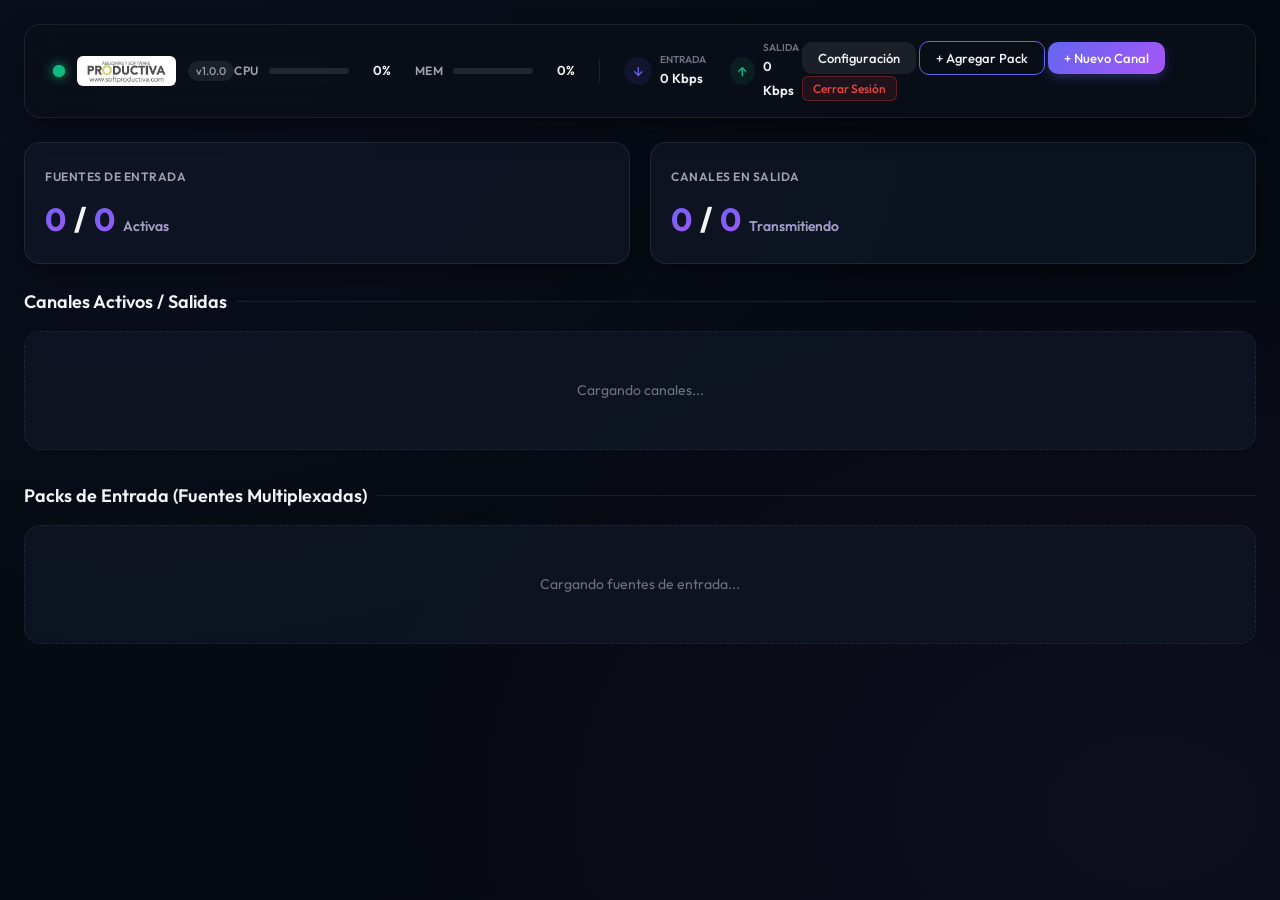
==== www/index.html @ 1e380e0b "Implement active HLS sessions monitoring and IP blocklist/firewall" ====
<!DOCTYPE html>
<html lang="es">
<head>
    <meta charset="UTF-8">
    <meta name="viewport" content="width=device-width, initial-scale=1.0">
    <title>Productiva IPTV Gateway</title>
    <link rel="preconnect" href="https://fonts.googleapis.com">
    <link rel="preconnect" href="https://fonts.gstatic.com" crossorigin>
    <link href="https://fonts.googleapis.com/css2?family=Outfit:wght@300;400;500;600;700&family=JetBrains+Mono:wght@400;500&display=swap" rel="stylesheet">
    <link rel="stylesheet" href="style.css?v=1.0.1">
</head>
<body>
    <div class="app-container">
        <!-- TOP NAVIGATION & STATUS BAR -->
        <header class="main-header">
            <div class="logo-area">
                <span class="logo-pulse"></span>
                <img src="logo.png?v=3" alt="Productiva" class="logo-img">
                <span class="badge-ver">v1.0.0</span>
            </div>
            
            <!-- System metrics dashboard -->
            <div class="sys-metrics">
                <div class="metric-card">
                    <span class="metric-label">CPU</span>
                    <div class="metric-bar-container">
                        <div id="cpu-bar" class="metric-bar" style="width: 0%"></div>
                    </div>
                    <span id="cpu-text" class="metric-val">0%</span>
                </div>
                <div class="metric-card">
                    <span class="metric-label">MEM</span>
                    <div class="metric-bar-container">
                        <div id="mem-bar" class="metric-bar" style="width: 0%"></div>
                    </div>
                    <span id="mem-text" class="metric-val">0%</span>
                </div>
                <div id="gpu-card" class="metric-card" style="display: none;">
                    <span class="metric-label">GPU</span>
                    <div class="metric-bar-container">
                        <div id="gpu-bar" class="metric-bar" style="width: 0%"></div>
                    </div>
                    <span id="gpu-text" class="metric-val">0%</span>
                </div>
                <div id="gpu-mem-card" class="metric-card" style="display: none;">
                    <span class="metric-label">GPUMEM</span>
                    <div class="metric-bar-container">
                        <div id="gpu-mem-bar" class="metric-bar" style="width: 0%"></div>
                    </div>
                    <span id="gpu-mem-text" class="metric-val">0%</span>
                </div>
                <div class="metric-divider"></div>
                <div class="bandwidth-card">
                    <span class="bw-icon">↓</span>
                    <div>
                        <span class="bw-label">Entrada</span>
                        <span id="bw-in" class="bw-val">0 Kbps</span>
                    </div>
                </div>
                <div class="bandwidth-card">
                    <span class="bw-icon">↑</span>
                    <div>
                        <span class="bw-label">Salida</span>
                        <span id="bw-out" class="bw-val">0 Kbps</span>
                    </div>
                </div>
            </div>

            <div class="header-actions">
                <button id="btn-config" class="btn btn-secondary">Configuración</button>
                <button id="btn-new-input" class="btn btn-primary-outline">+ Agregar Pack</button>
                <button id="btn-new-stream" class="btn btn-primary">+ Nuevo Canal</button>
                <button id="btn-logout" class="btn btn-danger btn-small">Cerrar Sesión</button>
            </div>
        </header>

        <!-- MAIN DASHBOARD CONTENT -->
        <main class="dashboard-content">
            <!-- Summary stats -->
            <div class="summary-widgets">
                <div class="widget">
                    <span class="widget-title">Fuentes de Entrada</span>
                    <div class="widget-value"><span id="count-inputs-active">0</span> / <span id="count-inputs-total">0</span> <span class="sub-label">Activas</span></div>
                </div>
                <div class="widget">
                    <span class="widget-title">Canales en Salida</span>
                    <div class="widget-value"><span id="count-streams-active">0</span> / <span id="count-streams-total">0</span> <span class="sub-label">Transmitiendo</span></div>
                </div>
            </div>

            <!-- CHANNELS GRID (SPTS) -->
            <section class="grid-section">
                <h2 class="section-title">Canales Activos / Salidas</h2>
                <div id="streams-grid" class="streams-grid">
                    <!-- Stream cards will be inserted here dynamically -->
                    <div class="no-data">Cargando canales...</div>
                </div>
            </section>

            <!-- INPUT PACKS SECTION (MPTS) -->
            <section class="inputs-section">
                <h2 class="section-title">Packs de Entrada (Fuentes Multiplexadas)</h2>
                <div id="inputs-container" class="inputs-container">
                    <!-- Input packs cards/table will be inserted here -->
                    <div class="no-data">Cargando fuentes de entrada...</div>
                </div>
            </section>
        </main>
    </div>

    <!-- MODAL: ADD/EDIT INPUT -->
    <div id="modal-input" class="modal">
        <div class="modal-content">
            <span class="close-modal" id="close-modal-input">&times;</span>
            <h3 id="modal-input-title">Agregar Pack de Entrada</h3>
            <form id="form-input">
                <input type="hidden" id="input-id">
                <div class="form-group">
                    <label for="input-name">Nombre del Pack</label>
                    <input type="text" id="input-name" required placeholder="Ej. Pack 30006 ESPN o Señal Nacional">
                </div>
                <div class="form-group">
                    <label for="input-type">Tipo de Entrada</label>
                    <select id="input-type" required>
                        <option value="live">Transmisión en Vivo (Live URL Feed)</option>
                        <option value="videopack">Paquete de Videos (Video Pack Folder)</option>
                    </select>
                </div>
                <div class="form-group">
                    <label for="input-url">URL de la Fuente o Ruta de Archivo Local</label>
                    <div class="input-url-wrapper" style="display: flex; gap: 8px;">
                        <input type="text" id="input-url" required placeholder="Ej. srt://38.199.67.242:30006, udp://@239.1.1.1:1234 o /ruta/video.mp4" style="flex: 1;">
                        <button type="button" id="btn-browse-files" class="btn btn-secondary" style="white-space: nowrap;">📁 Examinar...</button>
                    </div>
                    <small class="form-help">Para UDP multicast usa udp://@239.1.1.1:1234. Para archivos de video locales, usa el botón Examinar.</small>
                </div>
                <div class="form-group checkbox-group">
                    <input type="checkbox" id="input-enabled" checked>
                    <label for="input-enabled">Habilitar fuente de entrada inmediatamente</label>
                </div>
                <div class="form-actions">
                    <button type="button" id="btn-cancel-input" class="btn btn-secondary">Cancelar</button>
                    <button type="submit" class="btn btn-primary">Guardar Pack</button>
                </div>
            </form>
        </div>
    </div>

    <!-- MODAL: ADD/EDIT STREAM (CHANNEL MAPPING) -->
    <div id="modal-stream" class="modal">
        <div class="modal-content">
            <span class="close-modal" id="close-modal-stream">&times;</span>
            <h3 id="modal-stream-title">Agregar Canal / Salida</h3>
            <form id="form-stream">
                <input type="hidden" id="stream-id">
                <div class="form-group">
                    <label for="stream-name">Nombre del Canal</label>
                    <input type="text" id="stream-name" required placeholder="Ej. ESPN 1 o Caracol TV">
                </div>
                <div class="form-group">
                    <label for="stream-input-id">Pack de Entrada de Origen</label>
                    <select id="stream-input-id" required>
                        <option value="">Selecciona un pack...</option>
                    </select>
                </div>
                <div class="form-group" id="stream-program-group">
                    <label for="stream-program">Programa / Canal dentro de la Señal</label>
                    <div class="program-selector-wrapper">
                        <select id="stream-program" required>
                            <option value="">Selecciona un programa...</option>
                        </select>
                        <button type="button" id="btn-refresh-programs" class="btn btn-secondary btn-small" title="Escanear programas disponibles en la fuente">Escanear</button>
                    </div>
                    <small class="form-help">Identificador del programa (Program Number / SID) en el flujo MPEG-TS.</small>
                </div>
                <div class="form-group" id="stream-video-filename-group" style="display: none;">
                    <label for="stream-video-filename">Archivo de Video</label>
                    <select id="stream-video-filename">
                        <option value="">Selecciona un video...</option>
                    </select>
                    <small class="form-help">Selecciona el archivo de video que deseas reproducir en este canal.</small>
                    
                    <div style="margin-top: 12px; padding: 12px; border: 1px dashed var(--border-color); border-radius: 6px; background: rgba(255,255,255,0.02);">
                        <label style="display: block; font-size: 12px; font-weight: 600; margin-bottom: 6px; color: var(--text-secondary);">Subir nuevo video a este Pack:</label>
                        <div style="display: flex; gap: 8px; align-items: center;">
                            <input type="file" id="stream-video-upload-input" accept=".mp4,.mkv,.ts,.avi,.mov,.flv,.mpeg,.mpg,.webm,.m4v" style="font-size: 11px; flex: 1; color: var(--text-secondary); background: transparent; border: none; padding: 0;">
                            <button type="button" id="btn-stream-video-upload" class="btn btn-secondary btn-small">Subir</button>
                        </div>
                        <div id="stream-video-upload-status" style="font-size: 11px; margin-top: 6px; color: var(--text-muted);"></div>
                    </div>
                </div>
                <div class="form-group" id="stream-outputs-group">
                    <label style="display: flex; justify-content: space-between; align-items: center;">
                        <span>Destinos de Salida</span>
                        <button type="button" id="btn-add-output" class="btn btn-secondary btn-small">+ Agregar Salida</button>
                    </label>
                    <div id="stream-outputs-container" style="display: flex; flex-direction: column; gap: 8px;">
                        <!-- Dynamic output rows will be added here -->
                    </div>
                </div>
                <!-- Transcoding Section -->
                <div class="form-group checkbox-group" id="stream-transcode-group">
                    <input type="checkbox" id="stream-transcode-enabled">
                    <label for="stream-transcode-enabled" style="font-weight: 600; color: var(--text-primary);">Hacer transcoding</label>
                </div>

                <div id="transcode-options-container" style="display: none; padding: 12px; background: rgba(255,255,255,0.03); border: 1px solid var(--border-color); border-radius: 6px; margin-bottom: 16px; margin-top: -8px;">
                    <!-- Video Transcoding -->
                    <div class="form-group checkbox-group">
                        <input type="checkbox" id="stream-transcode-video">
                        <label for="stream-transcode-video">Formato de video de entrada: <span id="stream-video-input-detected" style="font-weight: bold; color: var(--text-primary);">Auto</span></label>
                    </div>
                    
                    <div id="video-transcode-details" style="display: none; padding-left: 16px; margin-bottom: 12px;">
                        <input type="hidden" id="stream-video-input" value="auto">
                        <div class="form-group">
                            <label for="stream-video-output">Listado de formatos de salida</label>
                            <select id="stream-video-output">
                                <option value="h264">H.264 (libx264)</option>
                                <option value="hevc">H.265 / HEVC (libx265)</option>
                                <option value="mpeg2video">MPEG-2 Video (mpeg2video)</option>
                            </select>
                        </div>
                    </div>

                    <!-- Audio Transcoding -->
                    <div class="form-group checkbox-group">
                        <input type="checkbox" id="stream-transcode-audio">
                        <label for="stream-transcode-audio">Formato de audio de entrada: <span id="stream-audio-input-detected" style="font-weight: bold; color: var(--text-primary);">Auto</span></label>
                    </div>
                    
                    <div id="audio-transcode-details" style="display: none; padding-left: 16px; margin-bottom: 12px;">
                        <input type="hidden" id="stream-audio-input" value="auto">
                        <div class="form-group">
                            <label for="stream-audio-output">Listado de formatos de salida</label>
                            <select id="stream-audio-output">
                                <option value="aac">AAC (aac)</option>
                                <option value="mp3">MP3 (libmp3lame)</option>
                                <option value="ac3">AC-3 (ac3)</option>
                            </select>
                        </div>
                    </div>

                    <!-- Bitrate Limiting -->
                    <div class="form-group">
                        <label for="stream-limit-bitrate">Limitar el bitrate (Kbps)</label>
                        <input type="number" id="stream-limit-bitrate" placeholder="Ej. 1500 (dejar en 0 o vacío para no limitar)">
                        <small class="form-help">Establece el bitrate máximo para la transmisión en kilobits por segundo.</small>
                    </div>
                </div>

                <div class="form-group checkbox-group">
                    <input type="checkbox" id="stream-enabled" checked>
                    <label for="stream-enabled">Activar transmisión inmediatamente</label>
                </div>
                <div class="form-actions">
                    <button type="button" id="btn-cancel-stream" class="btn btn-secondary">Cancelar</button>
                    <button type="submit" class="btn btn-primary">Guardar Canal</button>
                </div>
            </form>
        </div>
    </div>

    <!-- MODAL: PROBE INPUT -->
    <div id="modal-probe" class="modal">
        <div class="modal-content modal-large">
            <span class="close-modal" id="close-modal-probe">&times;</span>
            <h3>Explorar Programas Disponibles</h3>
            <p class="modal-desc" id="probe-pack-desc">Analizando flujos MPEG-TS...</p>
            <div id="probe-loading" class="probe-loading">
                <div class="spinner"></div>
                <p>Escaneando tablas PAT y PMT en la señal de video externa...</p>
            </div>
            <div id="probe-results" class="probe-results-container" style="display:none;">
                <table class="data-table">
                    <thead>
                        <tr>
                            <th>Program #</th>
                            <th>Nombre de Servicio</th>
                            <th>Flujos / PIDs Detectados</th>
                            <th>Acción</th>
                        </tr>
                    </thead>
                    <tbody id="probe-tbody">
                        <!-- Probe results will be inserted here -->
                    </tbody>
                </table>
            </div>
        </div>
    </div>

    <!-- MODAL: SYSTEM SETTINGS & CONFIGURATION -->
    <div id="modal-settings" class="modal">
        <div class="modal-content modal-large">
            <span class="close-modal" id="close-modal-settings">&times;</span>
            <h3>Configuración del Sistema</h3>
            
            <div class="settings-container">
                <!-- Tab Navigation -->
                <div class="settings-sidebar">
                    <button class="tab-btn active" data-tab="settings-users">Usuarios y Perfiles</button>
                    <button class="tab-btn" data-tab="settings-messages" id="tab-messages-btn">Mensajes Programados</button>
                    <button class="tab-btn" data-tab="settings-channel-logs" id="tab-channel-logs-btn">Log de canales</button>
                    <button class="tab-btn" data-tab="settings-user-logs" id="tab-user-logs-btn">Log de usuario</button>
                    <button class="tab-btn" data-tab="settings-global" id="tab-global-btn">Configuración Global</button>
                    <button class="tab-btn" data-tab="settings-sessions" id="tab-sessions-btn">Sesiones Activas</button>
                    <button class="tab-btn" data-tab="settings-blocked-ips" id="tab-blocked-ips-btn">IPs Bloqueadas</button>
                </div>
                
                <!-- Tab Content -->
                <div class="settings-content">
                    
                    <!-- TAB 1: USERS -->
                    <div id="settings-users" class="tab-pane active">
                        <div class="users-section">
                            <div class="users-left">
                                <h4>Listado de Usuarios</h4>
                                <div class="table-container">
                                    <table class="data-table">
                                        <thead>
                                            <tr>
                                                <th>Usuario</th>
                                                <th>Rol</th>
                                                <th>Acciones</th>
                                            </tr>
                                        </thead>
                                        <tbody id="users-tbody">
                                            <!-- Loaded dynamically -->
                                        </tbody>
                                    </table>
                                </div>
                            </div>
                            
                            <div class="users-right">
                                <h4 id="user-form-title">Crear Nuevo Usuario</h4>
                                <form id="form-user">
                                    <input type="hidden" id="user-action" value="create"> <!-- create or edit -->
                                    <input type="hidden" id="user-original-username">
                                    
                                    <div class="form-group">
                                        <label for="user-username">Nombre de Usuario</label>
                                        <input type="text" id="user-username" required placeholder="Ej. IngCristian">
                                    </div>
                                    <div class="form-group">
                                        <label for="user-password">Contraseña</label>
                                        <input type="text" id="user-password" required placeholder="Ej. clave123">
                                        <small class="form-help" id="user-password-help">Para un usuario existente, deja vacío para no cambiarla.</small>
                                    </div>
                                    <div class="form-group" id="user-role-group">
                                        <label for="user-role">Rol de Usuario</label>
                                        <select id="user-role" required>
                                            <option value="Consulta">Consulta</option>
                                            <option value="Programadores">Programadores</option>
                                            <option value="Admin">Admin</option>
                                            <option value="SuperAdmin">SuperAdmin</option>
                                        </select>
                                    </div>
                                    <div class="form-group" id="user-allowed-packs-group" style="display:none; margin-top: 12px;">
                                        <label>Canales Permitidos (solo archivos de video)</label>
                                        <div id="user-allowed-packs-list" style="max-height: 150px; overflow-y: auto; border: 1px solid var(--border-color); padding: 8px; border-radius: 4px; background: rgba(255,255,255,0.02);">
                                            <!-- Rendered dynamically via JS -->
                                        </div>
                                    </div>
                                    
                                    <div class="form-actions" style="margin-top: 16px;">
                                        <button type="button" id="btn-cancel-user" class="btn btn-secondary btn-small" style="display:none;">Cancelar Edición</button>
                                        <button type="submit" id="btn-submit-user" class="btn btn-primary btn-small">Guardar Usuario</button>
                                    </div>
                                </form>
                            </div>
                        </div>
                    </div>
                    
                    <!-- TAB 2: CHANNEL LOGS -->
                    <div id="settings-channel-logs" class="tab-pane">
                        <h4>Log de Canales (Tiempo Real)</h4>
                        <div id="channel-logs-box" class="logs-box" style="height: 320px; margin-top: 12px;">
                            <!-- Channel logs will go here -->
                        </div>
                        <div class="form-actions" style="margin-top: 12px;">
                            <button type="button" id="btn-clear-channel-logs-ui" class="btn btn-secondary btn-small">Limpiar Pantalla</button>
                        </div>
                    </div>
                    
                    <!-- TAB 3: USER LOGS -->
                    <div id="settings-user-logs" class="tab-pane">
                        <h4>Log de Usuario (Auditoría)</h4>
                        <div class="table-container" style="max-height: 320px; overflow-y: auto; margin-top: 12px;">
                            <table class="data-table">
                                <thead>
                                    <tr>
                                        <th style="width: 150px;">Fecha y Hora</th>
                                        <th style="width: 100px;">Usuario</th>
                                        <th>Acción Realizada</th>
                                    </tr>
                                </thead>
                                <tbody id="user-logs-tbody">
                                    <!-- User activity logs will go here -->
                                </tbody>
                            </table>
                        </div>
                    </div>
                    
                    <!-- TAB 4: GLOBAL CONFIGURATION -->
                    <div id="settings-global" class="tab-pane">
                        <h4>Configuración Global del Servidor</h4>
                        <form id="form-global" style="margin-top: 16px;">
                            <div class="form-group">
                                <label for="global-output-interface">Tarjeta de Red por Defecto para Salida (NIC)</label>
                                <select id="global-output-interface">
                                    <option value="">Por defecto (Cualquiera / Auto)</option>
                                </select>
                                <small class="form-help">Selecciona la interfaz de red física a utilizar por defecto para la transmisión de flujos UDP Multicast.</small>
                            </div>
                            <div class="form-actions" style="margin-top: 24px;">
                                <button type="submit" class="btn btn-primary btn-small">Guardar Configuración</button>
                            </div>
                        </form>

                        <hr style="border: 0; border-top: 1px solid rgba(255, 255, 255, 0.08); margin: 24px 0;">

                        <h4>Listas de Reproducción HLS</h4>
                        <div style="margin-top: 16px; background: rgba(255, 255, 255, 0.02); padding: 16px; border-radius: var(--radius-md); border: 1px solid rgba(255, 255, 255, 0.05);">
                            <p style="margin: 0 0 16px 0; font-size: 13px; color: var(--text-secondary); line-height: 1.5;">
                                Descarga la lista de reproducción general M3U que contiene los enlaces automáticos a los flujos HLS de todos los canales. Esta lista puede ser utilizada directamente en reproductores como VLC.
                            </p>
                            <a href="/api/playlist.m3u" download="playlist.m3u" class="btn btn-primary" style="text-decoration: none; display: inline-flex; align-items: center; gap: 8px;">
                                <svg width="14" height="14" viewBox="0 0 24 24" fill="none" stroke="currentColor" stroke-width="2" stroke-linecap="round" stroke-linejoin="round"><path d="M21 15v4a2 2 0 0 1-2 2H5a2 2 0 0 1-2-2v-4"></path><polyline points="7 10 12 15 17 10"></polyline><line x1="12" y1="15" x2="12" y2="3"></line></svg>
                                Descargar Lista HLS (M3U)
                            </a>
                        </div>
                    </div>
                    
                    <!-- TAB 5: SCHEDULED MESSAGES -->
                    <div id="settings-messages" class="tab-pane">
                        <div class="users-section">
                            <div class="users-left">
                                <h4>Mensajes Activos / Programados</h4>
                                <div class="table-container" style="max-height: 280px; overflow-y: auto; margin-top: 12px;">
                                    <table class="data-table">
                                        <thead>
                                            <tr>
                                                <th>Mensaje</th>
                                                <th>Programación</th>
                                                <th>Canales</th>
                                                <th>Acciones</th>
                                            </tr>
                                        </thead>
                                        <tbody id="messages-tbody">
                                            <!-- Loaded dynamically -->
                                        </tbody>
                                    </table>
                                </div>
                            </div>
                            
                            <div class="users-right">
                                <h4 id="message-form-title">Programar Nuevo Mensaje</h4>
                                <form id="form-message">
                                    <input type="hidden" id="message-action" value="create"> <!-- create or edit -->
                                    <input type="hidden" id="message-id">
                                    
                                    <div class="form-group">
                                        <label for="message-text">Texto del Mensaje (Banner)</label>
                                        <input type="text" id="message-text" required placeholder="Ej. Canal en mantenimiento...">
                                    </div>
                                    <div class="form-group">
                                        <label for="message-start-time">Fecha y Hora de Inicio</label>
                                        <input type="datetime-local" id="message-start-time" required>
                                    </div>
                                    <div class="form-group">
                                        <label for="message-end-time">Fecha y Hora de Fin</label>
                                        <input type="datetime-local" id="message-end-time" required>
                                    </div>
                                    <div class="form-group">
                                        <label for="message-target-type">Canales Destino</label>
                                        <select id="message-target-type" required>
                                            <option value="all">Todos los canales</option>
                                            <option value="select">Seleccionar canales específicos</option>
                                        </select>
                                    </div>
                                    <div class="form-group" id="message-channels-selection-group" style="display: none;">
                                        <label>Seleccionar Canales</label>
                                        <div id="message-channels-checkboxes" style="max-height: 120px; overflow-y: auto; border: 1px solid var(--border-color); padding: 8px; border-radius: 4px; background: rgba(0,0,0,0.2);">
                                            <!-- Dynamically filled with channels checkboxes -->
                                        </div>
                                    </div>
                                    
                                    <div class="form-actions" style="margin-top: 16px;">
                                        <button type="button" id="btn-cancel-message" class="btn btn-secondary btn-small" style="display:none;">Cancelar</button>
                                        <button type="submit" id="btn-submit-message" class="btn btn-primary btn-small">Guardar Mensaje</button>
                                    </div>
                                </form>
                            </div>
                    </div>

                    <!-- TAB 6: ACTIVE HLS SESSIONS -->
                    <div id="settings-sessions" class="tab-pane">
                        <div style="display: flex; justify-content: space-between; align-items: center; margin-bottom: 12px;">
                            <h4>Sesiones de Clientes HLS Activas</h4>
                            <span id="sessions-count-badge" class="badge-ver" style="background: var(--accent); padding: 4px 8px;">Total: 0</span>
                        </div>
                        <p style="margin: 0 0 16px 0; font-size: 13px; color: var(--text-muted);">
                            Muestra los dispositivos y reproductores externos (VLC, televisores, decodificadores) que están consumiendo actualmente canales vía HLS en tiempo real.
                        </p>
                        <div class="table-container" style="max-height: 380px; overflow-y: auto;">
                            <table class="data-table">
                                <thead>
                                    <tr>
                                        <th>Canal</th>
                                        <th>Dirección IP</th>
                                        <th>User-Agent / Reproductor</th>
                                        <th style="width: 120px;">Tiempo Activo</th>
                                        <th style="width: 100px; text-align: center;">Acciones</th>
                                    </tr>
                                </thead>
                                <tbody id="sessions-tbody">
                                    <tr>
                                        <td colspan="5" class="no-data">No hay sesiones activas de HLS en este momento.</td>
                                    </tr>
                                </tbody>
                            </table>
                        </div>
                    </div>

                    <!-- TAB 7: BLOCKED IPS -->
                    <div id="settings-blocked-ips" class="tab-pane">
                        <div class="users-section">
                            <div class="users-left" style="flex: 1.2;">
                                <h4>IPs Bloqueadas (Cortafuegos HLS)</h4>
                                <p style="margin: 4px 0 16px 0; font-size: 13px; color: var(--text-muted);">
                                    Las siguientes direcciones IP tienen prohibido el acceso a los flujos HLS y al panel.
                                </p>
                                <div class="table-container" style="max-height: 280px; overflow-y: auto;">
                                    <table class="data-table">
                                        <thead>
                                            <tr>
                                                <th>Dirección IP</th>
                                                <th style="width: 120px; text-align: center;">Acciones</th>
                                            </tr>
                                        </thead>
                                        <tbody id="blocked-ips-tbody">
                                            <tr>
                                                <td colspan="2" class="no-data">No hay direcciones IP bloqueadas actualmente.</td>
                                            </tr>
                                        </tbody>
                                    </table>
                                </div>
                            </div>
                            
                            <div class="users-right" style="flex: 0.8; border-left: 1px solid var(--border-color); padding-left: 20px;">
                                <h4>Bloquear Dirección IP</h4>
                                <form id="form-block-ip" style="margin-top: 12px;">
                                    <div class="form-group">
                                        <label for="block-ip-address">Dirección IP a Bloquear</label>
                                        <input type="text" id="block-ip-address" placeholder="Ej: 192.168.1.50" required style="width: 100%; font-family: var(--font-mono);">
                                        <small class="form-help">Ingresa la dirección IPv4 o IPv6 del cliente. Los hosts locales no pueden ser bloqueados.</small>
                                    </div>
                                    <div class="form-actions" style="margin-top: 16px;">
                                        <button type="submit" class="btn btn-danger btn-small">Bloquear IP</button>
                                    </div>
                                </form>
                            </div>
                        </div>
                    </div>
                    
                </div>
            </div>
            
            <div class="form-actions" style="margin-top: 20px; border-top: 1px solid var(--border-color); padding-top: 16px;">
                <button type="button" id="close-settings-modal-btn" class="btn btn-secondary">Cerrar</button>
            </div>
        </div>
    </div>

    <!-- MODAL: FILE EXPLORER -->
    <div id="modal-fs" class="modal">
        <div class="modal-content" style="max-width: 600px;">
            <span class="close-modal" id="close-modal-fs">&times;</span>
            <h3>Examinar Archivos del Sistema</h3>
            <div class="fs-current-path-bar" style="margin-bottom: 12px; font-weight: 500; font-size: 0.9em; word-break: break-all; padding: 8px; background: rgba(255,255,255,0.05); border-radius: 4px;">
                Ruta actual: <span id="fs-current-path">/</span>
            </div>
            <div id="fs-list-container" style="max-height: 350px; overflow-y: auto; border: 1px solid rgba(255,255,255,0.1); border-radius: 6px; background: rgba(0,0,0,0.2); padding: 4px;">
                <!-- Files/folders list will be loaded here -->
            </div>
            <div class="form-actions" style="margin-top: 16px; display: flex; gap: 8px; flex-wrap: wrap; align-items: center;">
                <input type="file" id="fs-upload-file" style="display:none;" multiple>
                <button type="button" id="btn-upload-file" class="btn btn-secondary">Subir Archivos</button>
                <button type="button" id="btn-mkdir" class="btn btn-secondary">Nueva Carpeta</button>
                <button type="button" id="btn-select-folder" class="btn btn-primary">Seleccionar Carpeta Actual</button>
                <button type="button" id="btn-select-file" class="btn btn-primary" disabled>Seleccionar Archivo</button>
                <button type="button" id="btn-close-fs" class="btn btn-secondary">Cerrar</button>
                <span id="fs-upload-status" style="margin-left: 8px; font-size: 0.9em; vertical-align: middle;"></span>
            </div>
        </div>
    </div>

    <script src="app.js?v=2"></script>
</body>
</html>
---- www/style.css ----
:root {
    --bg-main: #060a12;
    --bg-card: rgba(17, 24, 39, 0.7);
    --bg-header: rgba(10, 15, 24, 0.85);
    --border-color: rgba(255, 255, 255, 0.08);
    --text-primary: #f3f4f6;
    --text-secondary: #9ca3af;
    --text-muted: #6b7280;
    
    --accent: #6366f1;
    --accent-gradient: linear-gradient(135deg, #6366f1 0%, #a855f7 100%);
    --accent-glow: rgba(99, 102, 241, 0.2);
    
    --green-neon: #10b981;
    --green-neon-glow: rgba(16, 185, 129, 0.25);
    --red-alert: #ef4444;
    --red-alert-glow: rgba(239, 68, 68, 0.2);
    --yellow-warn: #f59e0b;
    
    --font-sans: 'Outfit', -apple-system, BlinkMacSystemFont, "Segoe UI", Roboto, Helvetica, Arial, sans-serif;
    --font-mono: 'JetBrains Mono', SFMono-Regular, Consolas, "Liberation Mono", Menlo, monospace;
    --shadow-premium: 0 10px 30px -10px rgba(0, 0, 0, 0.7);
    --radius-lg: 16px;
    --radius-md: 10px;
    --radius-sm: 6px;
    color-scheme: dark;
}

* {
    box-sizing: border-box;
    margin: 0;
    padding: 0;
}

body {
    background-color: var(--bg-main);
    background-image: 
        radial-gradient(at 10% 10%, rgba(99, 102, 241, 0.05) 0px, transparent 50%),
        radial-gradient(at 90% 90%, rgba(168, 85, 247, 0.05) 0px, transparent 50%);
    color: var(--text-primary);
    font-family: var(--font-sans);
    min-height: 100vh;
    overflow-x: hidden;
    line-height: 1.5;
}

/* Scrollbar styling */
::-webkit-scrollbar {
    width: 8px;
    height: 8px;
}
::-webkit-scrollbar-track {
    background: var(--bg-main);
}
::-webkit-scrollbar-thumb {
    background: rgba(255, 255, 255, 0.1);
    border-radius: 4px;
}
::-webkit-scrollbar-thumb:hover {
    background: rgba(255, 255, 255, 0.25);
}

.app-container {
    max-width: 1600px;
    margin: 0 auto;
    padding: 24px;
}

/* HEADER STYLE */
.main-header {
    background: var(--bg-header);
    backdrop-filter: blur(16px);
    border: 1px solid var(--border-color);
    border-radius: var(--radius-lg);
    padding: 16px 28px;
    display: flex;
    justify-content: space-between;
    align-items: center;
    box-shadow: var(--shadow-premium);
    margin-bottom: 24px;
    position: sticky;
    top: 24px;
    z-index: 10;
}

.logo-area {
    display: flex;
    align-items: center;
    gap: 12px;
}

.logo-pulse {
    width: 12px;
    height: 12px;
    background-color: var(--green-neon);
    border-radius: 50%;
    box-shadow: 0 0 12px var(--green-neon);
    position: relative;
}

.logo-pulse::after {
    content: '';
    position: absolute;
    width: 100%;
    height: 100%;
    border-radius: 50%;
    background-color: var(--green-neon);
    animation: pulse 2s infinite;
}

@keyframes pulse {
    0% { transform: scale(1); opacity: 0.8; }
    100% { transform: scale(2.5); opacity: 0; }
}

.logo-area h1 {
    font-size: 24px;
    font-weight: 700;
    letter-spacing: -0.5px;
}

.logo-img {
    height: 30px;
    max-width: 180px;
    display: block;
    object-fit: contain;
    background-color: #ffffff;
    padding: 3px 8px;
    border-radius: var(--radius-sm);
}

.accent-text {
    background: var(--accent-gradient);
    -webkit-background-clip: text;
    -webkit-text-fill-color: transparent;
}

.badge-ver {
    background: rgba(255, 255, 255, 0.08);
    color: var(--text-secondary);
    padding: 2px 8px;
    border-radius: 30px;
    font-size: 11px;
    font-weight: 500;
}

/* METRICS */
.sys-metrics {
    display: flex;
    align-items: center;
    gap: 24px;
}

.metric-card {
    display: flex;
    align-items: center;
    gap: 10px;
}

.metric-label {
    font-size: 12px;
    font-weight: 600;
    color: var(--text-secondary);
    letter-spacing: 0.5px;
}

.metric-bar-container {
    width: 80px;
    height: 6px;
    background: rgba(255, 255, 255, 0.1);
    border-radius: 10px;
    overflow: hidden;
}

.metric-bar {
    height: 100%;
    background: var(--accent-gradient);
    border-radius: 10px;
    transition: width 0.5s ease;
}

.metric-val {
    font-size: 13px;
    font-weight: 600;
    min-width: 32px;
    text-align: right;
}

.metric-divider {
    width: 1px;
    height: 24px;
    background: var(--border-color);
}

.bandwidth-card {
    display: flex;
    align-items: center;
    gap: 8px;
}

.bw-icon {
    font-size: 16px;
    color: var(--accent);
    background: rgba(99, 102, 241, 0.1);
    width: 28px;
    height: 28px;
    display: flex;
    align-items: center;
    justify-content: center;
    border-radius: 50%;
}

.bandwidth-card:last-child .bw-icon {
    color: var(--green-neon);
    background: rgba(16, 185, 129, 0.1);
}

.bw-label {
    display: block;
    font-size: 10px;
    color: var(--text-muted);
    text-transform: uppercase;
    font-weight: 600;
    line-height: 1.1;
}

.bw-val {
    font-size: 13px;
    font-weight: 600;
}

/* BUTTONS */
.btn {
    font-family: var(--font-sans);
    font-weight: 500;
    font-size: 13px;
    padding: 8px 16px;
    border-radius: var(--radius-md);
    cursor: pointer;
    border: none;
    transition: all 0.2s ease;
    display: inline-flex;
    align-items: center;
    gap: 6px;
}

.btn-small {
    padding: 4px 10px;
    font-size: 12px;
    border-radius: var(--radius-sm);
}

.btn-primary {
    background: var(--accent-gradient);
    color: white;
    box-shadow: 0 4px 12px rgba(99, 102, 241, 0.3);
}

.btn-primary:hover {
    transform: translateY(-2px);
    box-shadow: 0 6px 16px rgba(99, 102, 241, 0.45);
}

.btn-primary-outline {
    background: transparent;
    color: var(--text-primary);
    border: 1px solid var(--accent);
}

.btn-primary-outline:hover {
    background: rgba(99, 102, 241, 0.1);
    transform: translateY(-2px);
}

.btn-secondary-outline {
    background: transparent;
    color: var(--text-primary);
    border: 1px solid var(--text-muted);
}

.btn-secondary-outline:hover {
    background: rgba(255, 255, 255, 0.08);
    border-color: var(--text-secondary);
    transform: translateY(-2px);
}

.btn-secondary {
    background: rgba(255, 255, 255, 0.08);
    color: var(--text-primary);
}

.btn-secondary:hover {
    background: rgba(255, 255, 255, 0.14);
}

.btn-danger {
    background: rgba(239, 68, 68, 0.1);
    color: var(--red-alert);
    border: 1px solid rgba(239, 68, 68, 0.3);
}

.btn-danger:hover {
    background: var(--red-alert);
    color: white;
    box-shadow: 0 4px 12px var(--red-alert-glow);
}

/* SUMMARY WIDGETS */
.summary-widgets {
    display: grid;
    grid-template-columns: repeat(2, 1fr);
    gap: 20px;
    margin-bottom: 24px;
}

.widget {
    background: var(--bg-card);
    border: 1px solid var(--border-color);
    border-radius: var(--radius-lg);
    padding: 20px;
    box-shadow: var(--shadow-premium);
}

.widget-title {
    font-size: 12px;
    font-weight: 600;
    color: var(--text-secondary);
    text-transform: uppercase;
    letter-spacing: 0.5px;
}

.widget-value {
    font-size: 32px;
    font-weight: 700;
    margin-top: 8px;
    display: flex;
    align-items: baseline;
    gap: 8px;
}

.widget-value span {
    background: var(--accent-gradient);
    -webkit-background-clip: text;
    -webkit-text-fill-color: transparent;
}

.widget-value .sub-label {
    font-size: 14px;
    font-weight: 500;
    color: var(--text-secondary);
    -webkit-text-fill-color: initial;
}

/* SECTIONS */
.grid-section, .inputs-section {
    margin-bottom: 32px;
}

.section-title {
    font-size: 18px;
    font-weight: 600;
    margin-bottom: 16px;
    color: var(--text-primary);
    display: flex;
    align-items: center;
    gap: 10px;
}

.section-title::after {
    content: '';
    flex: 1;
    height: 1px;
    background: var(--border-color);
}

/* CHANNELS GRID */
.streams-grid {
    display: grid;
    grid-template-columns: repeat(auto-fill, minmax(320px, 1fr));
    gap: 20px;
}

.no-data {
    grid-column: 1 / -1;
    text-align: center;
    padding: 48px;
    background: var(--bg-card);
    border: 1px dashed var(--border-color);
    border-radius: var(--radius-lg);
    color: var(--text-muted);
    font-size: 14px;
}

/* CHANNEL CARD */
.stream-card {
    background: var(--bg-card);
    border: 1px solid var(--border-color);
    border-radius: var(--radius-lg);
    padding: 20px;
    position: relative;
    overflow: hidden;
    box-shadow: var(--shadow-premium);
    transition: all 0.3s cubic-bezier(0.16, 1, 0.3, 1);
    display: flex;
    flex-direction: column;
    justify-content: space-between;
    min-height: 180px;
}

.stream-card:hover {
    transform: translateY(-5px) scale(1.02);
    border-color: rgba(99, 102, 241, 0.4);
    box-shadow: 0 15px 30px rgba(0, 0, 0, 0.8), 0 0 15px var(--accent-glow);
}

.card-header {
    display: flex;
    justify-content: space-between;
    align-items: flex-start;
    margin-bottom: 12px;
}

.channel-info {
    display: flex;
    flex-direction: column;
}

.channel-num {
    font-family: var(--font-mono);
    font-size: 12px;
    font-weight: 500;
    color: var(--accent);
}

.channel-name {
    font-size: 18px;
    font-weight: 600;
    color: var(--text-primary);
    white-space: nowrap;
    overflow: hidden;
    text-overflow: ellipsis;
    max-width: 220px;
}

.status-indicator {
    width: 10px;
    height: 10px;
    border-radius: 50%;
    background-color: var(--text-muted);
}

.stream-card.active .status-indicator {
    background-color: var(--green-neon);
    box-shadow: 0 0 8px var(--green-neon);
    animation: status-glow 2s infinite;
}

.stream-card.error-state .status-indicator {
    background-color: var(--red-alert);
    box-shadow: 0 0 8px var(--red-alert);
}

@keyframes status-glow {
    0%, 100% { opacity: 1; }
    50% { opacity: 0.4; }
}

.card-middle {
    margin: 12px 0;
}

.bitrate-value {
    font-size: 26px;
    font-weight: 700;
    color: var(--text-primary);
    letter-spacing: -0.5px;
}

.bitrate-unit {
    font-size: 14px;
    font-weight: 500;
    color: var(--text-secondary);
    margin-left: 2px;
}

.card-bottom {
    display: flex;
    flex-direction: column;
    gap: 4px;
    font-size: 12px;
    color: var(--text-secondary);
    border-top: 1px solid rgba(255, 255, 255, 0.04);
    padding-top: 12px;
}

.card-path {
    display: flex;
    justify-content: space-between;
    align-items: flex-start;
    gap: 8px;
}

.path-lbl {
    color: var(--text-muted);
    white-space: nowrap;
}

.path-val {
    font-family: var(--font-mono);
    word-break: break-all;
    white-space: normal;
    text-align: right;
    flex: 1;
    min-width: 0;
}

/* Card Actions Overlay */
.card-actions {
    position: absolute;
    top: 0;
    left: 0;
    width: 100%;
    height: 100%;
    background: rgba(10, 15, 24, 0.95);
    display: flex;
    align-items: center;
    justify-content: center;
    gap: 12px;
    opacity: 0;
    pointer-events: none;
    transition: opacity 0.25s ease;
    backdrop-filter: blur(4px);
}

.stream-card:hover .card-actions {
    opacity: 1;
    pointer-events: auto;
}

/* INPUTS / PACKS PANEL */
.inputs-container {
    display: grid;
    grid-template-columns: 1fr;
    gap: 16px;
}

.input-pack-card {
    background: var(--bg-card);
    border: 1px solid var(--border-color);
    border-radius: var(--radius-lg);
    padding: 20px;
    display: flex;
    justify-content: space-between;
    align-items: center;
    box-shadow: var(--shadow-premium);
    transition: border-color 0.2s;
}

.input-pack-card:hover {
    border-color: rgba(255, 255, 255, 0.15);
}

.pack-info {
    display: flex;
    flex-direction: column;
    gap: 4px;
}

.pack-name-row {
    display: flex;
    align-items: center;
    gap: 10px;
}

.pack-name {
    font-size: 16px;
    font-weight: 600;
}

.pack-status-badge {
    font-size: 11px;
    padding: 2px 8px;
    border-radius: 20px;
    font-weight: 500;
    background: rgba(255, 255, 255, 0.05);
    color: var(--text-secondary);
}

.input-pack-card.connected .pack-status-badge {
    background: rgba(16, 185, 129, 0.15);
    color: var(--green-neon);
}

.input-pack-card.offline .pack-status-badge {
    background: rgba(239, 68, 68, 0.15);
    color: var(--red-alert);
}

.input-pack-card.disabled {
    opacity: 0.6;
    border-color: var(--border-color);
}

.input-pack-card.disabled .pack-status-badge {
    background: rgba(255, 255, 255, 0.05);
    color: var(--text-muted);
}

.pack-url {
    font-family: var(--font-mono);
    font-size: 12px;
    color: var(--text-muted);
}

.pack-channels-count {
    font-size: 13px;
    color: var(--text-secondary);
}

.pack-metrics {
    display: flex;
    align-items: center;
    gap: 32px;
}

.pack-bitrate {
    text-align: right;
}

.pack-br-label {
    display: block;
    font-size: 11px;
    color: var(--text-muted);
}

.pack-br-val {
    font-size: 18px;
    font-weight: 600;
}

.pack-actions {
    display: flex;
    gap: 8px;
}

/* MODALS */
.modal {
    display: none;
    position: fixed;
    z-index: 100;
    left: 0;
    top: 0;
    width: 100%;
    height: 100%;
    background-color: rgba(0, 0, 0, 0.8);
    backdrop-filter: blur(8px);
    overflow-y: auto;
}

.modal-content {
    background: #0e1524;
    border: 1px solid var(--border-color);
    border-radius: var(--radius-lg);
    margin: 10% auto;
    padding: 32px;
    width: 90%;
    max-width: 520px;
    position: relative;
    box-shadow: 0 20px 50px rgba(0, 0, 0, 0.8);
    animation: modal-open 0.3s cubic-bezier(0.16, 1, 0.3, 1);
}

.modal-large {
    max-width: 1100px;
    width: 95%;
    margin: 5% auto;
}

@keyframes modal-open {
    from { transform: scale(0.95); opacity: 0; }
    to { transform: scale(1); opacity: 1; }
}

.close-modal {
    position: absolute;
    right: 24px;
    top: 24px;
    font-size: 28px;
    font-weight: bold;
    color: var(--text-muted);
    cursor: pointer;
    transition: color 0.2s;
}

.close-modal:hover {
    color: var(--text-primary);
}

.modal h3 {
    font-size: 20px;
    font-weight: 600;
    margin-bottom: 24px;
}

.modal-desc {
    color: var(--text-secondary);
    font-size: 14px;
    margin-top: -16px;
    margin-bottom: 24px;
}

/* FORMS */
.form-group {
    margin-bottom: 20px;
    display: flex;
    flex-direction: column;
    gap: 8px;
}

.form-group label {
    font-size: 13px;
    font-weight: 600;
    color: var(--text-secondary);
    letter-spacing: 0.5px;
}

.form-group input[type="text"] {
    background: rgba(255, 255, 255, 0.05);
    border: 1px solid var(--border-color);
    border-radius: var(--radius-md);
    padding: 12px 16px;
    color: white;
    font-family: var(--font-sans);
    font-size: 14px;
    outline: none;
    transition: all 0.2s;
}

.form-group select {
    background: #0e1524;
    border: 1px solid var(--border-color);
    border-radius: var(--radius-md);
    padding: 12px 16px;
    color: white;
    font-family: var(--font-sans);
    font-size: 14px;
    outline: none;
    transition: all 0.2s;
}

.form-group input[type="text"]:focus {
    border-color: var(--accent);
    background: rgba(255, 255, 255, 0.08);
    box-shadow: 0 0 10px var(--accent-glow);
}

.form-group select:focus {
    border-color: var(--accent);
    background: #0e1524;
    box-shadow: 0 0 10px var(--accent-glow);
}

.program-selector-wrapper {
    display: flex;
    gap: 12px;
}

.program-selector-wrapper select {
    flex: 1;
}

.form-help {
    font-size: 11px;
    color: var(--text-muted);
}

.checkbox-group {
    flex-direction: row;
    align-items: center;
    gap: 10px;
    margin-top: 10px;
}

.checkbox-group input {
    width: 16px;
    height: 16px;
    accent-color: var(--accent);
}

.form-actions {
    display: flex;
    justify-content: flex-end;
    gap: 12px;
    margin-top: 32px;
}

/* PROBE TABLE */
.probe-loading {
    text-align: center;
    padding: 40px;
}

.spinner {
    width: 40px;
    height: 40px;
    border: 3px solid rgba(255, 255, 255, 0.1);
    border-radius: 50%;
    border-top-color: var(--accent);
    animation: spin 1s linear infinite;
    margin: 0 auto 16px auto;
}

@keyframes spin {
    to { transform: rotate(360deg); }
}

.data-table {
    width: 100%;
    border-collapse: collapse;
    margin-top: 12px;
}

.data-table th, .data-table td {
    padding: 14px 16px;
    text-align: left;
    border-bottom: 1px solid var(--border-color);
}

.data-table th {
    font-size: 12px;
    font-weight: 600;
    color: var(--text-muted);
    text-transform: uppercase;
}

.data-table td {
    font-size: 14px;
}

.data-table tbody tr:hover {
    background: rgba(255, 255, 255, 0.02);
}

.pid-tag {
    font-family: var(--font-mono);
    font-size: 11px;
    background: rgba(255, 255, 255, 0.05);
    color: var(--text-secondary);
    padding: 2px 6px;
    border-radius: 4px;
    margin-right: 4px;
}

/* LOGS BOX */
.logs-box {
    background: #060a12;
    border: 1px solid var(--border-color);
    border-radius: var(--radius-md);
    padding: 16px;
    height: 400px;
    overflow-y: auto;
    font-family: var(--font-mono);
    font-size: 12px;
    line-height: 1.6;
    display: flex;
    flex-direction: column;
    gap: 4px;
}

.log-line {
    white-space: pre-wrap;
    word-break: break-all;
}

.log-line.info { color: #34d399; }
.log-line.warn { color: #fbbf24; }
.log-line.error { color: #f87171; }

/* CSS Options dropdown white-on-white bug fix */
select option {
    background-color: #0e1524 !important;
    color: #ffffff !important;
}

/* VLC Copy URL button */
.copy-url-btn {
    background: transparent;
    border: none;
    cursor: pointer;
    font-size: 13px;
    padding: 2px 4px;
    margin-left: 6px;
    border-radius: var(--radius-sm);
    transition: background-color 0.2s, transform 0.1s;
    color: var(--text-secondary);
    display: inline-flex;
    align-items: center;
    justify-content: center;
    vertical-align: middle;
}

.copy-url-btn:hover {
    background-color: rgba(255, 255, 255, 0.1);
    color: var(--accent);
}

.copy-url-btn:active {
    transform: scale(0.9);
}

/* FILE EXPLORER MODAL & ITEMS */
.fs-current-path-bar {
    border: 1px solid var(--border-color);
    background: rgba(255, 255, 255, 0.03);
    color: var(--text-secondary);
    font-family: var(--font-mono);
    word-break: break-all;
}

#fs-current-path {
    color: var(--accent);
    font-weight: 600;
}

#fs-list-container {
    display: flex;
    flex-direction: column;
    gap: 2px;
}

.fs-item {
    display: flex;
    align-items: center;
    padding: 10px 14px;
    border-radius: var(--radius-sm);
    cursor: pointer;
    transition: all 0.15s ease;
    user-select: none;
    border: 1px solid transparent;
}

.fs-item:hover {
    background: rgba(255, 255, 255, 0.05);
}

.fs-item.selected {
    background: rgba(99, 102, 241, 0.15);
    border-color: rgba(99, 102, 241, 0.4);
    color: white;
}

.fs-icon {
    font-size: 16px;
    margin-right: 12px;
    display: flex;
    align-items: center;
    justify-content: center;
    width: 20px;
}

.fs-name {
    flex: 1;
    font-size: 13px;
    white-space: nowrap;
    overflow: hidden;
    text-overflow: ellipsis;
    color: var(--text-primary);
}

.fs-item.directory .fs-name {
    font-weight: 500;
}

.fs-size {
    font-family: var(--font-mono);
    font-size: 11px;
    color: var(--text-muted);
    margin-left: 12px;
    text-align: right;
    min-width: 70px;
}

.fs-item.selected .fs-size {
    color: var(--text-secondary);
}

/* SETTINGS TABBED MODAL STYLING */
.settings-container {
    display: flex;
    gap: 24px;
    margin-top: 16px;
    min-height: 420px;
}

.settings-sidebar {
    display: flex;
    flex-direction: column;
    width: 200px;
    border-right: 1px solid var(--border-color);
    padding-right: 16px;
    gap: 8px;
}

.settings-content {
    flex: 1;
    overflow-y: auto;
}

.tab-btn {
    font-family: var(--font-sans);
    background: transparent;
    border: none;
    color: var(--text-secondary);
    padding: 10px 14px;
    text-align: left;
    font-size: 13px;
    font-weight: 500;
    cursor: pointer;
    border-radius: var(--radius-md);
    transition: all 0.2s ease;
}

.tab-btn:hover {
    background: rgba(255, 255, 255, 0.05);
    color: var(--text-primary);
}

.tab-btn.active {
    background: var(--accent-glow);
    color: var(--text-primary);
    font-weight: 600;
    border-left: 3px solid var(--accent);
    border-radius: 0 var(--radius-md) var(--radius-md) 0;
}

.tab-pane {
    display: none;
}

.tab-pane.active {
    display: block;
    animation: fadeIn 0.2s ease;
}

@keyframes fadeIn {
    from { opacity: 0; transform: translateY(4px); }
    to { opacity: 1; transform: translateY(0); }
}

.users-section {
    display: flex;
    gap: 24px;
}

.users-left {
    flex: 1.2;
}

.users-right {
    flex: 0.8;
    background: rgba(255, 255, 255, 0.02);
    border: 1px solid var(--border-color);
    border-radius: var(--radius-lg);
    padding: 20px;
}

.users-section h4 {
    font-size: 14px;
    font-weight: 600;
    margin-bottom: 12px;
    color: var(--text-primary);
    border-bottom: 1px solid var(--border-color);
    padding-bottom: 8px;
}

.table-container {
    border: 1px solid var(--border-color);
    border-radius: var(--radius-md);
    background: rgba(0, 0, 0, 0.15);
    overflow: auto;
}

/* Responsiveness for Settings container */
@media (max-width: 768px) {
    .settings-container {
        flex-direction: column;
    }
    
    .settings-sidebar {
        width: 100%;
        flex-direction: row;
        border-right: none;
        border-bottom: 1px solid var(--border-color);
        padding-right: 0;
        padding-bottom: 12px;
        overflow-x: auto;
        white-space: nowrap;
    }
    
    .tab-btn.active {
        border-left: none;
        border-bottom: 3px solid var(--accent);
        border-radius: var(--radius-md) var(--radius-md) 0 0;
    }
    
    .users-section {
        flex-direction: column;
    }
}

/* OUTPUT ROWS */
.output-row {
    display: flex;
    gap: 8px;
    align-items: center;
    background: rgba(255, 255, 255, 0.02);
    border: 1px solid var(--border-color);
    border-radius: var(--radius-md);
    padding: 8px;
}

.output-row select,
.output-row input {
    margin-bottom: 0 !important;
    padding: 8px 12px !important;
    font-size: 13px !important;
}

.output-type-select {
    width: 90px;
    flex-shrink: 0;
}

.output-url-input {
    flex: 1;
    min-width: 120px;
}

.output-iface-select {
    width: 150px;
    flex-shrink: 0;
}

.output-row .btn-danger {
    padding: 8px 12px;
    height: 36px;
    display: flex;
    align-items: center;
    justify-content: center;
    flex-shrink: 0;
}

.badge-type {
    background: rgba(99, 102, 241, 0.15);
    color: var(--accent);
    padding: 2px 6px;
    border-radius: 4px;
    font-size: 10px;
    font-weight: 600;
    margin-right: 4px;
    border: 1px solid rgba(99, 102, 241, 0.3);
}
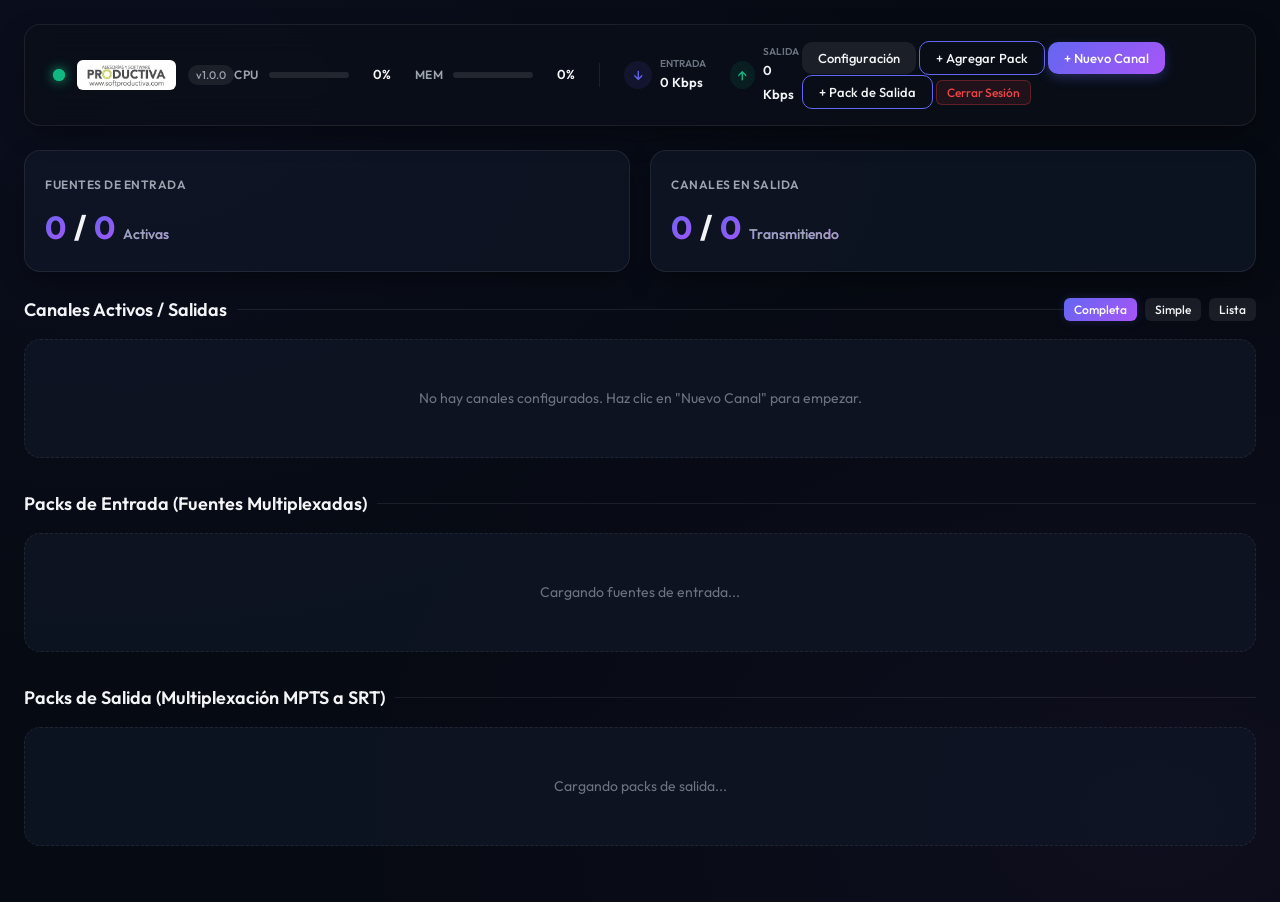
==== commit 23a86cae: "Implement customizable dashboard views, modal styling, and Output Packs MPTS multiplexer" ====
--- a/www/index.html
+++ b/www/index.html
@@ -70,6 +70,7 @@
                 <button id="btn-config" class="btn btn-secondary">Configuración</button>
                 <button id="btn-new-input" class="btn btn-primary-outline">+ Agregar Pack</button>
                 <button id="btn-new-stream" class="btn btn-primary">+ Nuevo Canal</button>
+                <button id="btn-new-output-pack" class="btn btn-primary-outline">+ Pack de Salida</button>
                 <button id="btn-logout" class="btn btn-danger btn-small">Cerrar Sesión</button>
             </div>
         </header>
@@ -90,7 +91,14 @@
 
             <!-- CHANNELS GRID (SPTS) -->
             <section class="grid-section">
-                <h2 class="section-title">Canales Activos / Salidas</h2>
+                <div style="display: flex; justify-content: space-between; align-items: center; margin-bottom: 16px;">
+                    <h2 class="section-title" style="margin-bottom: 0; flex: 1;">Canales Activos / Salidas</h2>
+                    <div class="view-controls" style="display: flex; gap: 8px;">
+                        <button class="btn btn-secondary btn-small view-btn active" id="view-btn-complete" onclick="changeViewMode('complete')">Completa</button>
+                        <button class="btn btn-secondary btn-small view-btn" id="view-btn-simple" onclick="changeViewMode('simple')">Simple</button>
+                        <button class="btn btn-secondary btn-small view-btn" id="view-btn-list" onclick="changeViewMode('list')">Lista</button>
+                    </div>
+                </div>
                 <div id="streams-grid" class="streams-grid">
                     <!-- Stream cards will be inserted here dynamically -->
                     <div class="no-data">Cargando canales...</div>
@@ -103,6 +111,14 @@
                 <div id="inputs-container" class="inputs-container">
                     <!-- Input packs cards/table will be inserted here -->
                     <div class="no-data">Cargando fuentes de entrada...</div>
+                </div>
+            </section>
+
+            <!-- OUTPUT PACKS SECTION (MPTS SRT) -->
+            <section class="inputs-section" id="output-packs-section">
+                <h2 class="section-title">Packs de Salida (Multiplexación MPTS a SRT)</h2>
+                <div id="output-packs-container" class="inputs-container">
+                    <div class="no-data">Cargando packs de salida...</div>
                 </div>
             </section>
         </main>
@@ -247,6 +263,21 @@
                         <input type="number" id="stream-limit-bitrate" placeholder="Ej. 1500 (dejar en 0 o vacío para no limitar)">
                         <small class="form-help">Establece el bitrate máximo para la transmisión en kilobits por segundo.</small>
                     </div>
+
+                    <!-- Transcoding Preset -->
+                    <div class="form-group">
+                        <label for="stream-transcode-preset">Preajuste de Calidad de Transcodificación (Preset)</label>
+                        <select id="stream-transcode-preset">
+                            <option value="ultrafast">P1: Ultra Rápido (Baja Calidad - Menor Recurso)</option>
+                            <option value="superfast">P2: Súper Rápido</option>
+                            <option value="veryfast">P3: Muy Rápido</option>
+                            <option value="faster">P4: Rápido (Calidad Estándar)</option>
+                            <option value="fast">P5: Medio (Buena Calidad)</option>
+                            <option value="medium">P6: Alta Calidad (Recomendado para Deportes)</option>
+                            <option value="slow">P7: Máxima Calidad (Alto consumo de recursos)</option>
+                        </select>
+                        <small class="form-help">Selecciona el perfil de calidad. Si cuentas con GPU NVIDIA, esto ajustará los presets de hardware de P1 (Ultra Rápido) a P7 (Máxima Calidad). Si usas CPU, ajustará los presets de x264/x265.</small>
+                    </div>
                 </div>
 
                 <div class="form-group checkbox-group">
@@ -256,6 +287,41 @@
                 <div class="form-actions">
                     <button type="button" id="btn-cancel-stream" class="btn btn-secondary">Cancelar</button>
                     <button type="submit" class="btn btn-primary">Guardar Canal</button>
+                </div>
+            </form>
+        </div>
+    <!-- MODAL: ADD/EDIT OUTPUT PACK -->
+    <div id="modal-output-pack" class="modal">
+        <div class="modal-content">
+            <span class="close-modal" id="close-modal-output-pack">&times;</span>
+            <h3 id="modal-opack-title">Nuevo Pack de Salida</h3>
+            <form id="form-output-pack">
+                <input type="hidden" id="opack-id">
+                <div class="form-group">
+                    <label for="opack-name">Nombre del Pack</label>
+                    <input type="text" id="opack-name" required placeholder="Ej. WIN SPORTS PACK o DISCOVERY BUNDLE">
+                </div>
+                <div class="form-group">
+                    <label for="opack-url">URL de Salida (SRT / UDP / etc.)</label>
+                    <input type="text" id="opack-url" required placeholder="Ej. srt://:50001, udp://239.1.1.1:50001?pkt_size=1316 o srt://38.199.67.242:50001">
+                    <small class="form-help">Ingresa el puerto local para escuchar SRT (ej. srt://:50001) o la dirección de destino SRT/UDP Multicast.</small>
+                </div>
+                
+                <div class="form-group" style="margin-top: 16px;">
+                    <label>Selecciona los Canales / Programas a incluir:</label>
+                    <div id="opack-channels-list" style="max-height: 250px; overflow-y: auto; background: rgba(0,0,0,0.2); padding: 12px; border-radius: var(--radius-sm); border: 1px solid var(--border-color); display: flex; flex-direction: column; gap: 8px;">
+                        <!-- Checkboxes will be inserted dynamically here -->
+                        <span class="form-help" style="font-style: italic;">No hay canales o packs de entrada detectados.</span>
+                    </div>
+                </div>
+
+                <div class="form-group checkbox-group" style="margin-top: 16px;">
+                    <input type="checkbox" id="opack-enabled" checked>
+                    <label for="opack-enabled">Activar transmisión inmediatamente</label>
+                </div>
+                <div class="form-actions">
+                    <button type="button" id="btn-cancel-output-pack" class="btn btn-secondary">Cancelar</button>
+                    <button type="submit" class="btn btn-primary">Guardar Pack</button>
                 </div>
             </form>
         </div>
@@ -341,11 +407,19 @@
                                         <label for="user-username">Nombre de Usuario</label>
                                         <input type="text" id="user-username" required placeholder="Ej. IngCristian">
                                     </div>
-                                    <div class="form-group">
-                                        <label for="user-password">Contraseña</label>
-                                        <input type="text" id="user-password" required placeholder="Ej. clave123">
-                                        <small class="form-help" id="user-password-help">Para un usuario existente, deja vacío para no cambiarla.</small>
-                                    </div>
+                                     <div class="form-group" id="user-current-password-group" style="display:none;">
+                                         <label for="user-current-password">Contraseña Actual</label>
+                                         <input type="password" id="user-current-password" placeholder="Escribe tu contraseña actual">
+                                     </div>
+                                     <div class="form-group" id="user-password-group">
+                                         <label for="user-password" id="user-password-label">Contraseña</label>
+                                         <input type="password" id="user-password" required placeholder="Ej. clave123">
+                                         <small class="form-help" id="user-password-help">Para un usuario existente, deja vacío para no cambiarla.</small>
+                                     </div>
+                                     <div class="form-group" id="user-confirm-password-group" style="display:none;">
+                                         <label for="user-confirm-password">Confirmar Nueva Contraseña</label>
+                                         <input type="password" id="user-confirm-password" placeholder="Confirma tu nueva contraseña">
+                                     </div>
                                     <div class="form-group" id="user-role-group">
                                         <label for="user-role">Rol de Usuario</label>
                                         <select id="user-role" required>
--- a/www/style.css
+++ b/www/style.css
@@ -1160,3 +1160,146 @@
     margin-right: 4px;
     border: 1px solid rgba(99, 102, 241, 0.3);
 }
+
+/* Modal sizing override */
+#modal-stream .modal-content, #modal-output-pack .modal-content {
+    max-width: 800px;
+}
+
+/* Simple view styles */
+.streams-grid.view-simple {
+    display: grid;
+    grid-template-columns: repeat(auto-fill, minmax(240px, 1fr));
+    gap: 12px;
+}
+
+.stream-card.view-simple-card {
+    background: var(--bg-card);
+    border: 1px solid var(--border-color);
+    border-radius: var(--radius-md);
+    padding: 12px 16px;
+    position: relative;
+    box-shadow: var(--shadow-premium);
+    transition: all 0.2s cubic-bezier(0.16, 1, 0.3, 1);
+    display: flex;
+    flex-direction: column;
+    justify-content: space-between;
+    min-height: 80px;
+}
+
+.stream-card.view-simple-card:hover {
+    transform: translateY(-2px);
+    border-color: rgba(255, 255, 255, 0.2);
+    box-shadow: 0 8px 24px rgba(0, 0, 0, 0.6);
+}
+
+.stream-card.view-simple-card.active {
+    border-color: var(--green-neon);
+    box-shadow: 0 0 10px var(--green-neon-glow);
+}
+
+.stream-card.view-simple-card.error-state {
+    border-color: var(--red-alert);
+    box-shadow: 0 0 10px var(--red-alert-glow);
+}
+
+.simple-card-top {
+    display: flex;
+    justify-content: space-between;
+    align-items: center;
+}
+
+.simple-card-name {
+    font-size: 15px;
+    font-weight: 600;
+    color: var(--text-primary);
+    white-space: nowrap;
+    overflow: hidden;
+    text-overflow: ellipsis;
+    flex: 1;
+    margin-right: 8px;
+}
+
+.simple-card-bitrate {
+    font-size: 13px;
+    color: var(--green-neon);
+    font-family: var(--font-mono);
+    font-weight: 600;
+    margin-top: 6px;
+}
+
+.simple-menu-btn {
+    background: none;
+    border: none;
+    color: var(--text-secondary);
+    font-size: 16px;
+    cursor: pointer;
+    padding: 4px;
+    border-radius: 4px;
+    line-height: 1;
+    transition: background 0.2s;
+}
+
+.simple-menu-btn:hover {
+    background: rgba(255, 255, 255, 0.08);
+    color: white;
+}
+
+.simple-menu-dropdown {
+    display: none;
+    position: absolute;
+    right: 16px;
+    top: 40px;
+    background: #0e1524;
+    border: 1px solid var(--border-color);
+    border-radius: var(--radius-sm);
+    box-shadow: 0 8px 30px rgba(0, 0, 0, 0.8);
+    z-index: 50;
+    min-width: 140px;
+    overflow: hidden;
+}
+
+.simple-menu-dropdown button {
+    display: block;
+    width: 100%;
+    background: none;
+    border: none;
+    color: var(--text-primary);
+    padding: 10px 14px;
+    font-size: 12px;
+    text-align: left;
+    cursor: pointer;
+    font-family: var(--font-sans);
+    transition: background 0.15s;
+}
+
+.simple-menu-dropdown button:hover {
+    background: rgba(255, 255, 255, 0.08);
+}
+
+.simple-menu-dropdown button.btn-danger-text {
+    color: var(--red-alert);
+}
+
+/* List view container layout */
+.streams-list-container {
+    background: var(--bg-card);
+    border: 1px solid var(--border-color);
+    border-radius: var(--radius-lg);
+    padding: 16px;
+    box-shadow: var(--shadow-premium);
+    overflow-x: auto;
+}
+
+/* Custom list toggle button styles */
+.view-btn {
+    border-radius: var(--radius-sm) !important;
+}
+
+.view-btn.active {
+    background: var(--accent-gradient) !important;
+    border: none !important;
+    color: white !important;
+    box-shadow: 0 0 10px var(--accent-glow) !important;
+}
+
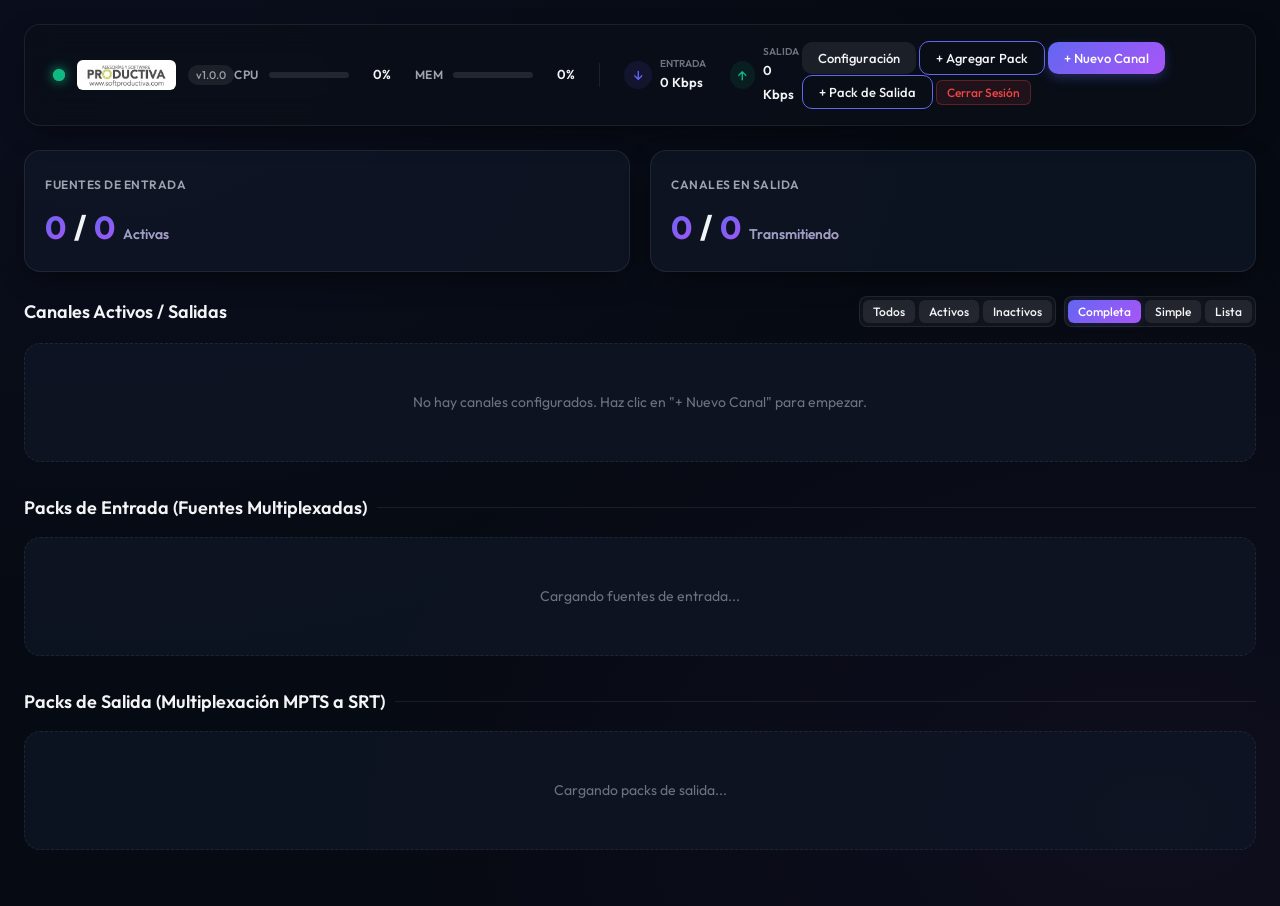
==== commit 1602634c: "Fix: dropdown clipping (fixed positioning), Pack de Salida button, add Todos/Activos/Inactivos filte" ====
--- a/www/index.html
+++ b/www/index.html
@@ -91,12 +91,21 @@
 
             <!-- CHANNELS GRID (SPTS) -->
             <section class="grid-section">
-                <div style="display: flex; justify-content: space-between; align-items: center; margin-bottom: 16px;">
-                    <h2 class="section-title" style="margin-bottom: 0; flex: 1;">Canales Activos / Salidas</h2>
-                    <div class="view-controls" style="display: flex; gap: 8px;">
-                        <button class="btn btn-secondary btn-small view-btn active" id="view-btn-complete" onclick="changeViewMode('complete')">Completa</button>
-                        <button class="btn btn-secondary btn-small view-btn" id="view-btn-simple" onclick="changeViewMode('simple')">Simple</button>
-                        <button class="btn btn-secondary btn-small view-btn" id="view-btn-list" onclick="changeViewMode('list')">Lista</button>
+                <div style="display: flex; justify-content: space-between; align-items: center; margin-bottom: 16px; flex-wrap: wrap; gap: 8px;">
+                    <h2 class="section-title" style="margin-bottom: 0;">Canales Activos / Salidas</h2>
+                    <div style="display: flex; gap: 8px; align-items: center; flex-wrap: wrap;">
+                        <!-- Filter buttons -->
+                        <div style="display: flex; gap: 4px; background: rgba(255,255,255,0.04); padding: 3px; border-radius: 8px; border: 1px solid var(--border-color);">
+                            <button class="btn btn-secondary btn-small filter-btn active" id="filter-btn-all" onclick="changeStreamFilter('all')">Todos</button>
+                            <button class="btn btn-secondary btn-small filter-btn" id="filter-btn-active" onclick="changeStreamFilter('active')">Activos</button>
+                            <button class="btn btn-secondary btn-small filter-btn" id="filter-btn-inactive" onclick="changeStreamFilter('inactive')">Inactivos</button>
+                        </div>
+                        <!-- View switcher -->
+                        <div style="display: flex; gap: 4px; background: rgba(255,255,255,0.04); padding: 3px; border-radius: 8px; border: 1px solid var(--border-color);">
+                            <button class="btn btn-secondary btn-small view-btn active" id="view-btn-complete" onclick="changeViewMode('complete')">Completa</button>
+                            <button class="btn btn-secondary btn-small view-btn" id="view-btn-simple" onclick="changeViewMode('simple')">Simple</button>
+                            <button class="btn btn-secondary btn-small view-btn" id="view-btn-list" onclick="changeViewMode('list')">Lista</button>
+                        </div>
                     </div>
                 </div>
                 <div id="streams-grid" class="streams-grid">
--- a/www/style.css
+++ b/www/style.css
@@ -380,6 +380,11 @@
     gap: 20px;
 }
 
+/* In simple view the grid must allow overflow so the dropdown menus can escape card bounds */
+.streams-grid.view-simple {
+    overflow: visible;
+}
+
 .no-data {
     grid-column: 1 / -1;
     text-align: center;
@@ -1166,11 +1171,12 @@
     max-width: 800px;
 }
 
-/* Simple view styles */
+/* Simple view grid */
 .streams-grid.view-simple {
     display: grid;
-    grid-template-columns: repeat(auto-fill, minmax(240px, 1fr));
-    gap: 12px;
+    grid-template-columns: repeat(auto-fill, minmax(220px, 1fr));
+    gap: 10px;
+    overflow: visible; /* must not clip the dropdown menus */
 }
 
 .stream-card.view-simple-card {
@@ -1179,6 +1185,7 @@
     border-radius: var(--radius-md);
     padding: 12px 16px;
     position: relative;
+    overflow: visible; /* must be visible so the dropdown doesn't get clipped */
     box-shadow: var(--shadow-premium);
     transition: all 0.2s cubic-bezier(0.16, 1, 0.3, 1);
     display: flex;
@@ -1247,15 +1254,13 @@
 
 .simple-menu-dropdown {
     display: none;
-    position: absolute;
-    right: 16px;
-    top: 40px;
+    position: fixed; /* fixed instead of absolute: renders relative to viewport, never clipped by any parent */
     background: #0e1524;
     border: 1px solid var(--border-color);
     border-radius: var(--radius-sm);
     box-shadow: 0 8px 30px rgba(0, 0, 0, 0.8);
-    z-index: 50;
-    min-width: 140px;
+    z-index: 9999;
+    min-width: 150px;
     overflow: hidden;
 }
 
